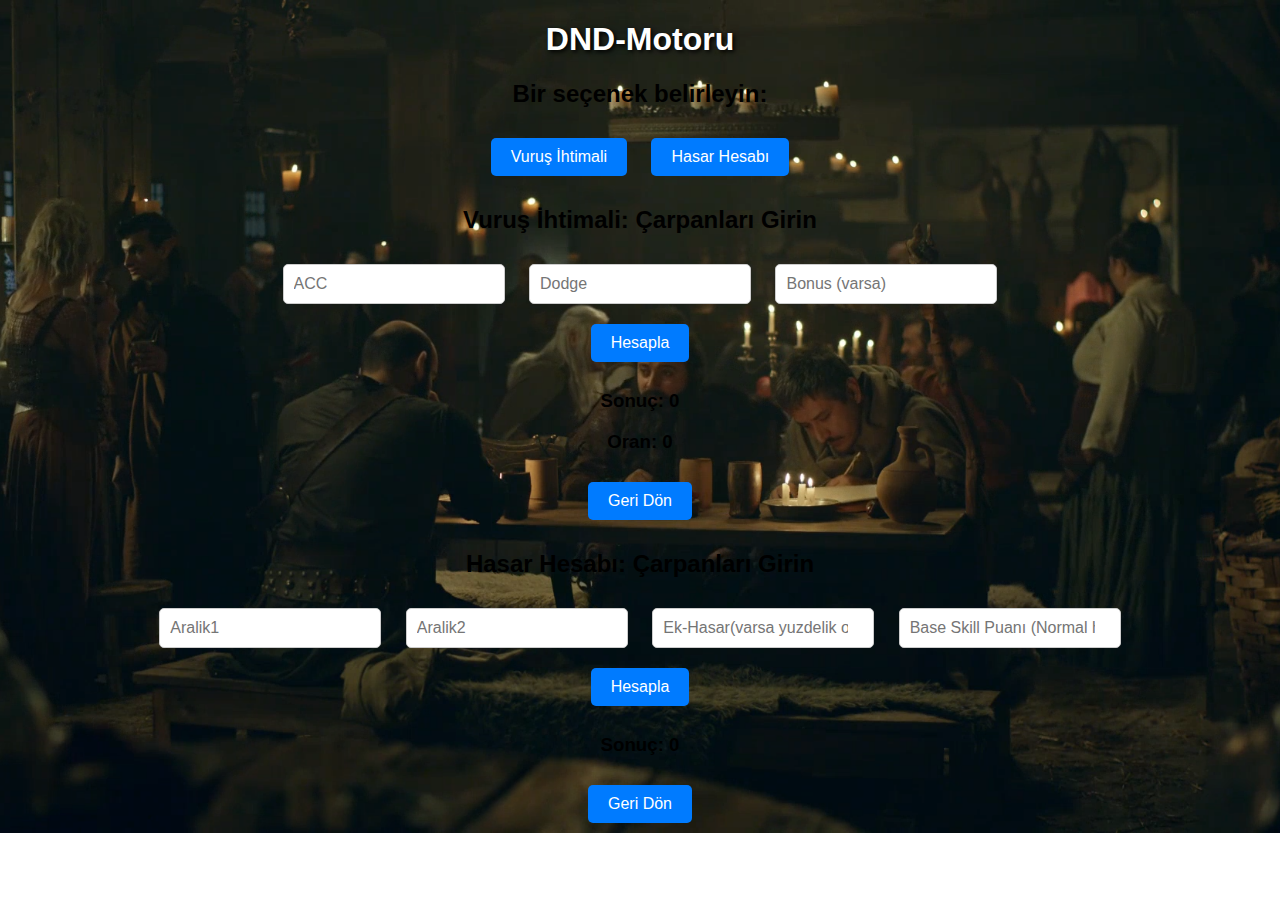
==== index.html @ 45a0b003 "v1.5" ====
<!DOCTYPE html>
<html lang="en">
<head>
    <meta charset="UTF-8">
    <meta name="viewport" content="width=device-width, initial-scale=1.0">
    <title>DND-Motoru</title>
    <link rel="stylesheet" href="style.css">
    
</head>
<body>
    <h1>DND-Motoru</h1>

    <!-- Seçim Alanı -->
    <div id="options">
        <h2>Bir seçenek belirleyin:</h2>
        <button onclick="showCalculation('A')">Vuruş İhtimali</button>
        <button onclick="showCalculation('B')">Hasar Hesabı</button>
    </div>

    <!-- A Seçeneği için Form -->
    <div id="calculationA">
        <h2>Vuruş İhtimali: Çarpanları Girin</h2>
        <input type="number" id="aNum1" placeholder="ACC">
        <input type="number" id="aNum2" placeholder="Dodge">
        <input type="number" id="aNum3" placeholder="Bonus (varsa)">        <br>
        <button onclick="calculateA()">Hesapla</button>
        <h3>Sonuç: <span id="resultA">0</span></h3>
        <h3>Oran: <span id="resultC">0</span></h3>
        <button onclick="reset()">Geri Dön</button>
    </div>

    <!-- B Seçeneği için Form -->
    <div id="calculationB">
        <h2>Hasar Hesabı: Çarpanları Girin</h2>
        <input type="number" id="bNum1" placeholder="Aralik1">
        <input type="number" id="bNum2" placeholder="Aralik2">
        <input type="number" id="bNum3" placeholder="Ek-Hasar(varsa yuzdelik olarak girin)">
        <input type="number" id="bNum4" placeholder="Base Skill Puanı (Normal halini girin)">        <br>
        <button onclick="calculateB()">Hesapla</button>
        <h3>Sonuç: <span id="resultB">0</span></h3>
        <button onclick="reset()">Geri Dön</button>
    </div>

    <script>
        // İlgili hesaplama formunu gösterir
        function showCalculation(option) {
            document.getElementById('options').style.display = 'none';
            if (option === 'A') {
                document.getElementById('calculationA').style.display = 'block';
            } else if (option === 'B') {
                document.getElementById('calculationB').style.display = 'block';
            }
        }

        // A Seçeneği hesaplaması
        function calculateA() {
            const num1 = parseFloat(document.getElementById('aNum1').value);
            const num2 = parseFloat(document.getElementById('aNum2').value);
            const num3 = parseFloat(document.getElementById('aNum3').value);
            const num4 = ((num1 - num2) + num3); // Yuzdelik Hesaplama - Ornegin sonuc 65 ise 0,65 olarak hesaplar. 100 olursa 1 olur ve vurus kesinlesir.
            const minOran = 5; // %5
            const maxOran = 95; // %95
            const num5 = Math.max(minOran, Math.min(maxOran, num4)) / 100; // Oranı sınırlıyoruz. %5 ile %95 arasında olacak. Kesin vuruş veya kesin kaçırma olmayacak.

            const rastgelesayi = Math.random(); // Rastgele sayi cekme - bunu yuzdelikle karsilastirarak vurus yapilip yapilmayacagini belirleyecegiz.
             
            document.getElementById("resultC").textContent = num5;
            if (rastgelesayi < num5) {
                
                document.getElementById("resultA").innerText = "Vurus Basarili";
                } else {
                document.getElementById("resultA").innerText = "Vurus Basarisiz";
                }
            //document.getElementById('resultA').textContent = result;
        }

        // B Seçeneği hesaplaması
        function calculateB() {
            const num1 = parseFloat(document.getElementById('bNum1').value); //aralik1 buyuk olan
            const num2 = parseFloat(document.getElementById('bNum2').value); //aralik2 kucuk olan
            const num3 = parseFloat(document.getElementById('bNum3').value); //ek hasar yuzdelik olarak girilecek
            const num4 = parseFloat(document.getElementById('bNum4').value); //base skill puanı tam haliyle girilecek

            const num5 = Math.floor(Math.random() * ((num1 - num2) + 1)) + num2; // Vurus araligindan rastgele sayi ceker. Ornegin 10-15 ise 10-15 arasindan bir sayi ceker.
            const num6 = 1+ (num3/100); // Yuzdelik hasar hesabi
            const num7 = 1+ ((num4 - 10)/100); // Base skill puanından 10 eksilt ve yuzdelik olarak ekle. Ornegin 15 ise 5% ekstra hasar verir.
            const result = num5*num6*num7; // Hesaplama
            document.getElementById('resultB').textContent = result;
        }

        // Ana menüye dönüş
        function reset() {
            document.getElementById('options').style.display = 'block';
            document.getElementById('calculationA').style.display = 'none';
            document.getElementById('calculationB').style.display = 'none';
            document.getElementById('resultA').textContent = '0';
            document.getElementById('resultB').textContent = '0';
        }
    </script>
</body>
</html>
---- style.css ----
/* Body arkaplan ayarı */
body {
    background-image: url('images/background.jpg'); /* Arkaplan resmi */
    background-size: cover; /* Resim tüm ekranı kaplar */
    background-position: center; /* Resmi ortalar */
    background-repeat: no-repeat; /* Resim tekrar etmez */
    font-family: Arial, sans-serif; /* Yazı tipi */
    margin: 0;
    padding: 0;
    text-align: center;
}

/* Başlık için stil */
h1 {
    color: white; /* Başlık rengi */
    text-shadow: 2px 2px 4px #000; /* Başlığa gölge efekti */
}

/* Butonlar için stil */
button {
    margin: 10px;
    padding: 10px 20px;
    font-size: 16px;
    background-color: #007bff;
    color: white;
    border: none;
    border-radius: 5px;
    cursor: pointer;
    transition: background-color 0.3s ease;
}

/* Buton hover efekti */
button:hover {
    background-color: #0056b3;
}

/* Input alanları için stil */
input {
    margin: 10px;
    padding: 10px;
    font-size: 16px;
    border: 1px solid #ccc;
    border-radius: 5px;
    width: 200px;
}
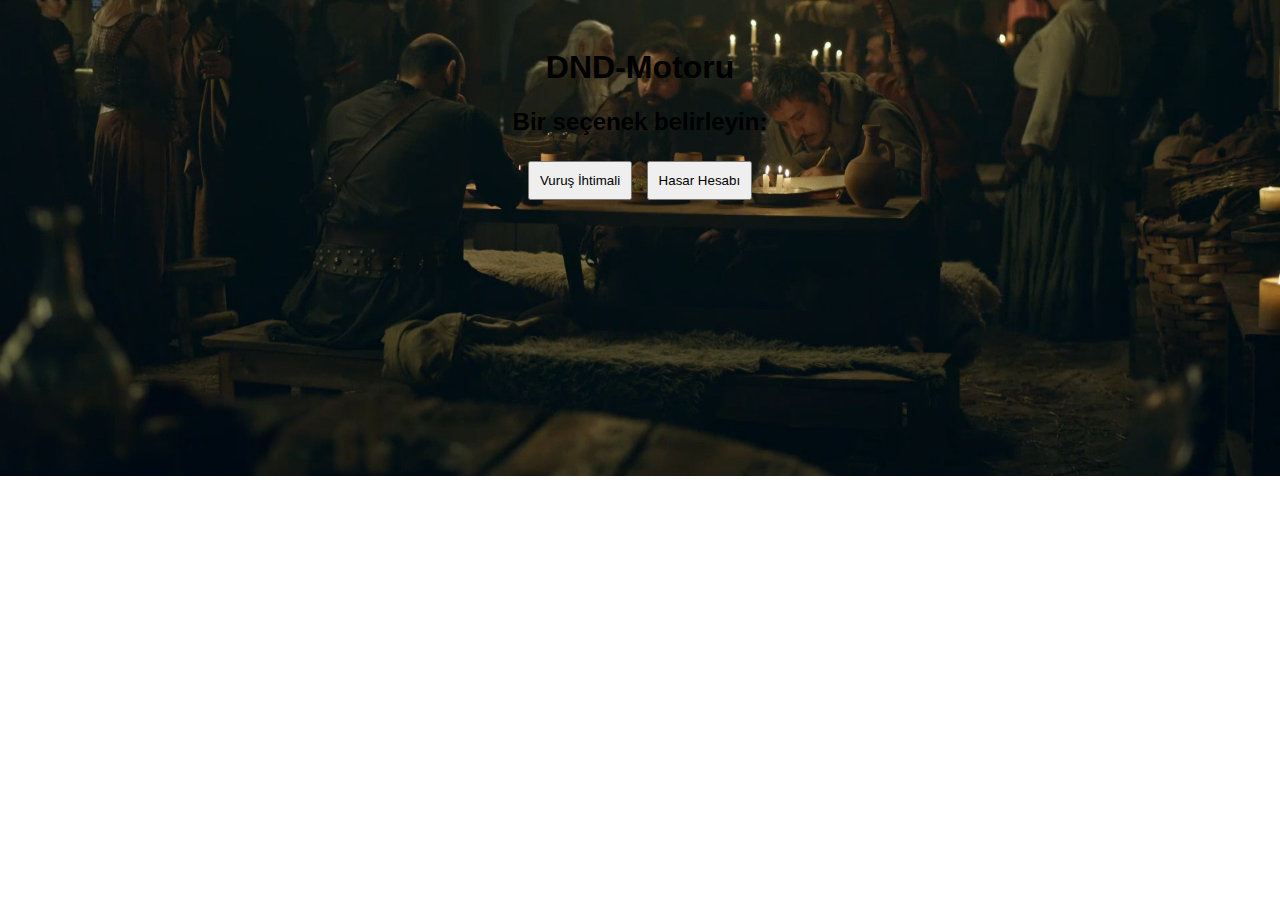
==== commit 804b87da: "v1.5.1" ====
--- a/index.html
+++ b/index.html
@@ -4,8 +4,22 @@
     <meta charset="UTF-8">
     <meta name="viewport" content="width=device-width, initial-scale=1.0">
     <title>DND-Motoru</title>
-    <link rel="stylesheet" href="style.css">
-    
+    <style>
+        body { 
+        font-family: Arial, sans-serif; 
+        text-align: center; 
+        padding: 20px; 
+        background-image: url('images/background.jpg');
+        background-size: cover;
+        background-position: center;
+        background-repeat: no-repeat;
+        }
+
+        #options, #calculationA, #calculationB { margin-top: 20px; }
+        #calculationA, #calculationB { display: none; }
+        input, button { margin: 5px; padding: 10px; }
+        .hidden { display: none; }
+    </style>
 </head>
 <body>
     <h1>DND-Motoru</h1>
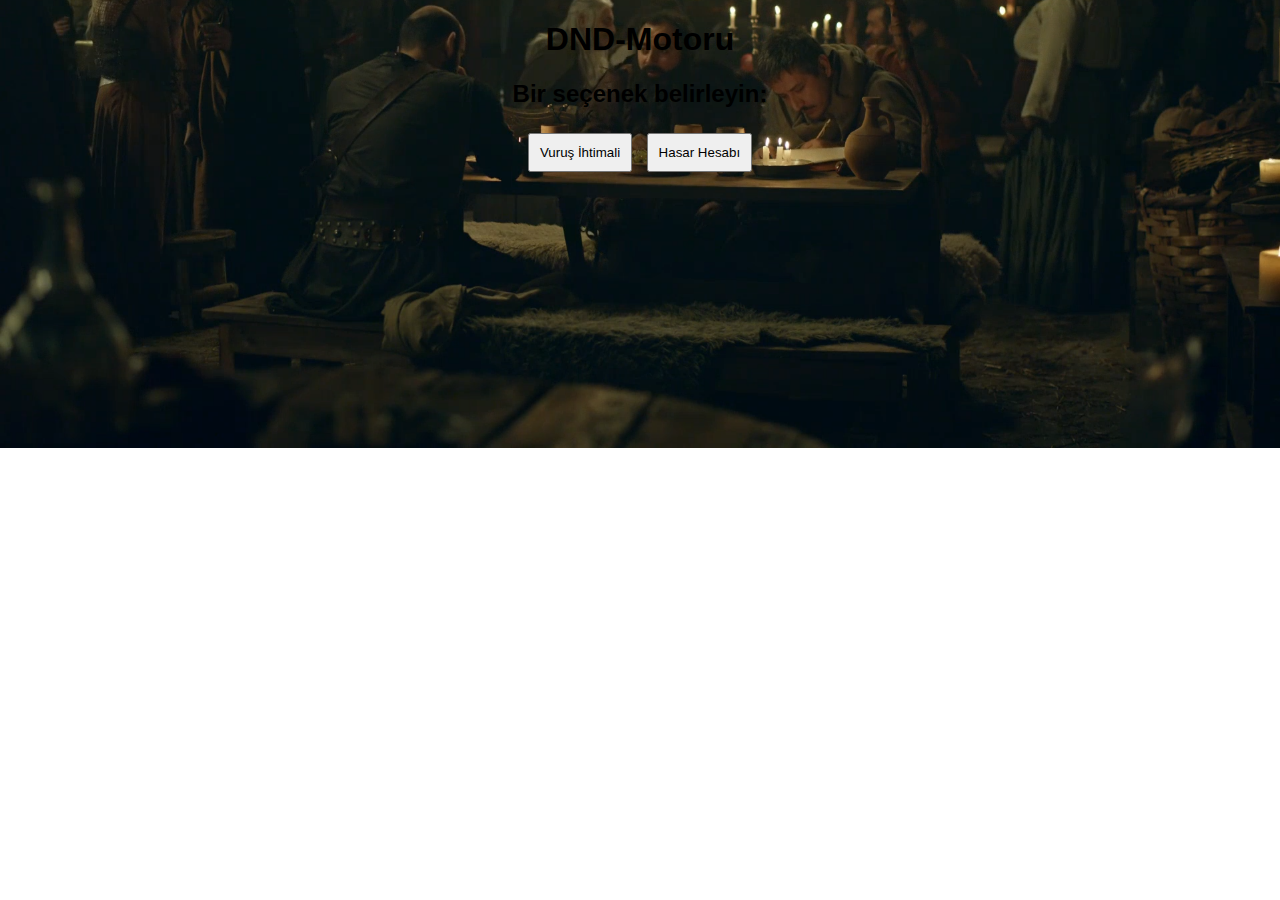
==== commit b39d914b: "v1.5.2" ====
--- a/index.html
+++ b/index.html
@@ -8,11 +8,14 @@
         body { 
         font-family: Arial, sans-serif; 
         text-align: center; 
-        padding: 20px; 
+        padding: 0; 
+        margin: 0;
+        height: 100%;
         background-image: url('images/background.jpg');
         background-size: cover;
         background-position: center;
         background-repeat: no-repeat;
+
         }
 
         #options, #calculationA, #calculationB { margin-top: 20px; }
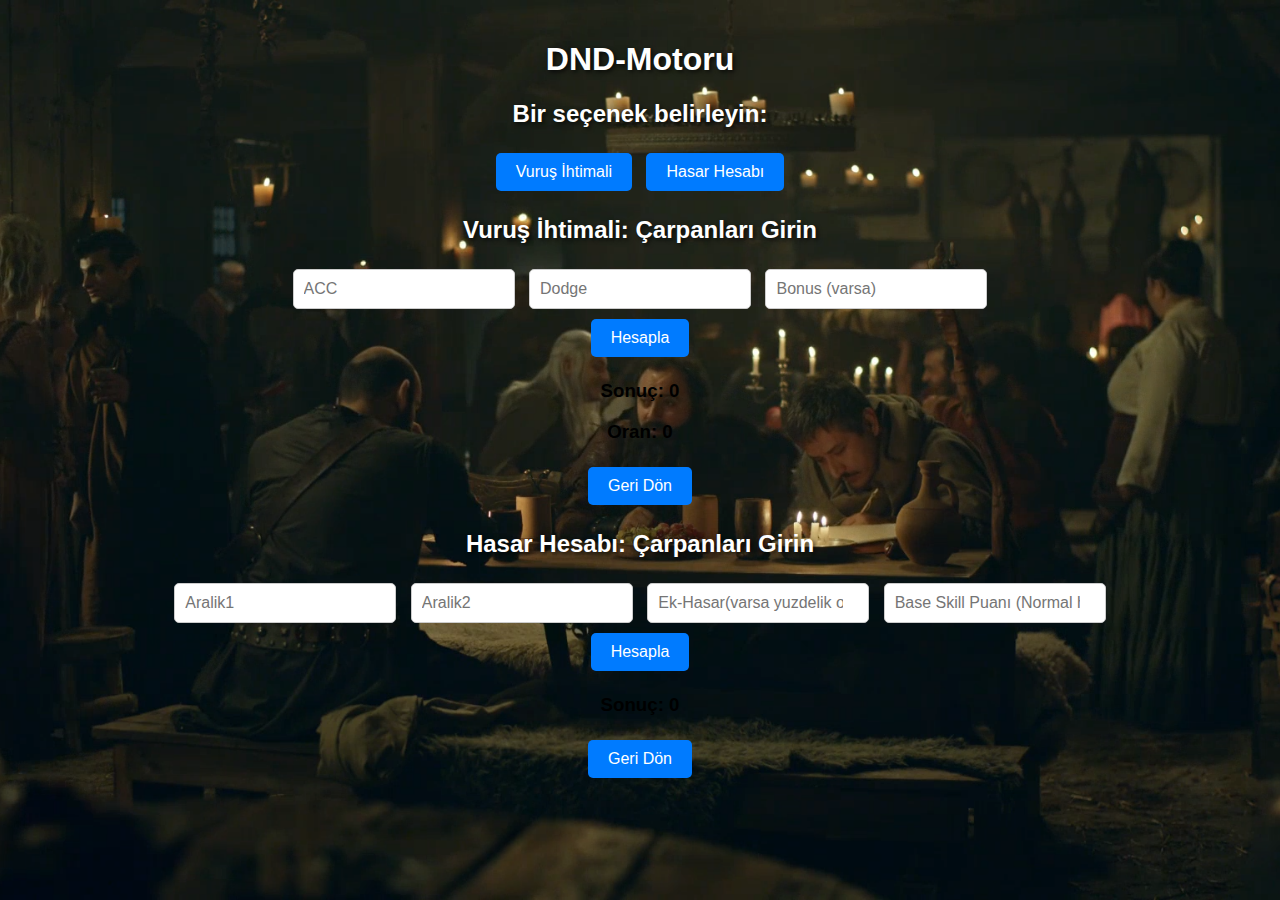
==== commit 020fe67b: "v1.5.4" ====
--- a/index.html
+++ b/index.html
@@ -4,25 +4,19 @@
     <meta charset="UTF-8">
     <meta name="viewport" content="width=device-width, initial-scale=1.0">
     <title>DND-Motoru</title>
-    <style>
+    <link rel="stylesheet" href="style.css">
+    <!-- <style>
         body { 
         font-family: Arial, sans-serif; 
         text-align: center; 
-        padding: 0; 
-        margin: 0;
-        height: 100%;
-        background-image: url('images/background.jpg');
-        background-size: cover;
-        background-position: center;
-        background-repeat: no-repeat;
-
+        padding: 20px;
         }
 
         #options, #calculationA, #calculationB { margin-top: 20px; }
         #calculationA, #calculationB { display: none; }
         input, button { margin: 5px; padding: 10px; }
         .hidden { display: none; }
-    </style>
+    </style> -->
 </head>
 <body>
     <h1>DND-Motoru</h1>
--- a/style.css
+++ b/style.css
@@ -0,0 +1,61 @@
+body {
+    font-family: Arial, sans-serif;
+    text-align: center;
+    margin: 0;
+    padding: 20px;
+    background-image: url('images/background.jpg'); /* Arka plan resmi */
+    background-size: cover; /* Resim tüm alanı kaplar */
+    background-position: center; /* Ortalanmış */
+    background-repeat: no-repeat; /* Tekrar etmez */
+    background-attachment: fixed; /* Sayfa kaydırıldığında arka plan sabit kalır */
+    
+}
+
+button {
+    margin: 5px;
+    padding: 10px 20px;
+    font-size: 16px;
+    background-color: #007bff; /* Mavi buton */
+    color: white;
+    border: none;
+    border-radius: 5px;
+    cursor: pointer;
+    transition: background-color 0.3s ease;
+}
+
+/* Buton Hover Efekti */
+button:hover {
+    background-color: #0056b3; /* Hover'da daha koyu mavi */
+}
+
+/*image {
+    margin: 5px;
+    padding: 10px;
+    font-size: 16px; 
+    background-image: url('images/background.jpg');
+    background-size: cover;
+    background-position: center;
+    background-repeat: no-repeat;
+    background-attachment: scroll;
+    height: 100%; 
+    padding: 0; 
+    margin: 0;
+}
+*/
+input {
+    margin: 5px;
+    padding: 10px;
+    font-size: 16px;
+    border: 1px solid #ccc;
+    border-radius: 5px;
+    width: 200px;
+}
+
+.hidden {
+    display: none;
+}
+
+h1, h2 {
+    color: #fff; /* Başlık yazı rengi beyaz */
+    text-shadow: 2px 2px 4px rgba(0, 0, 0, 0.7); /* Hafif gölge efekti */
+}
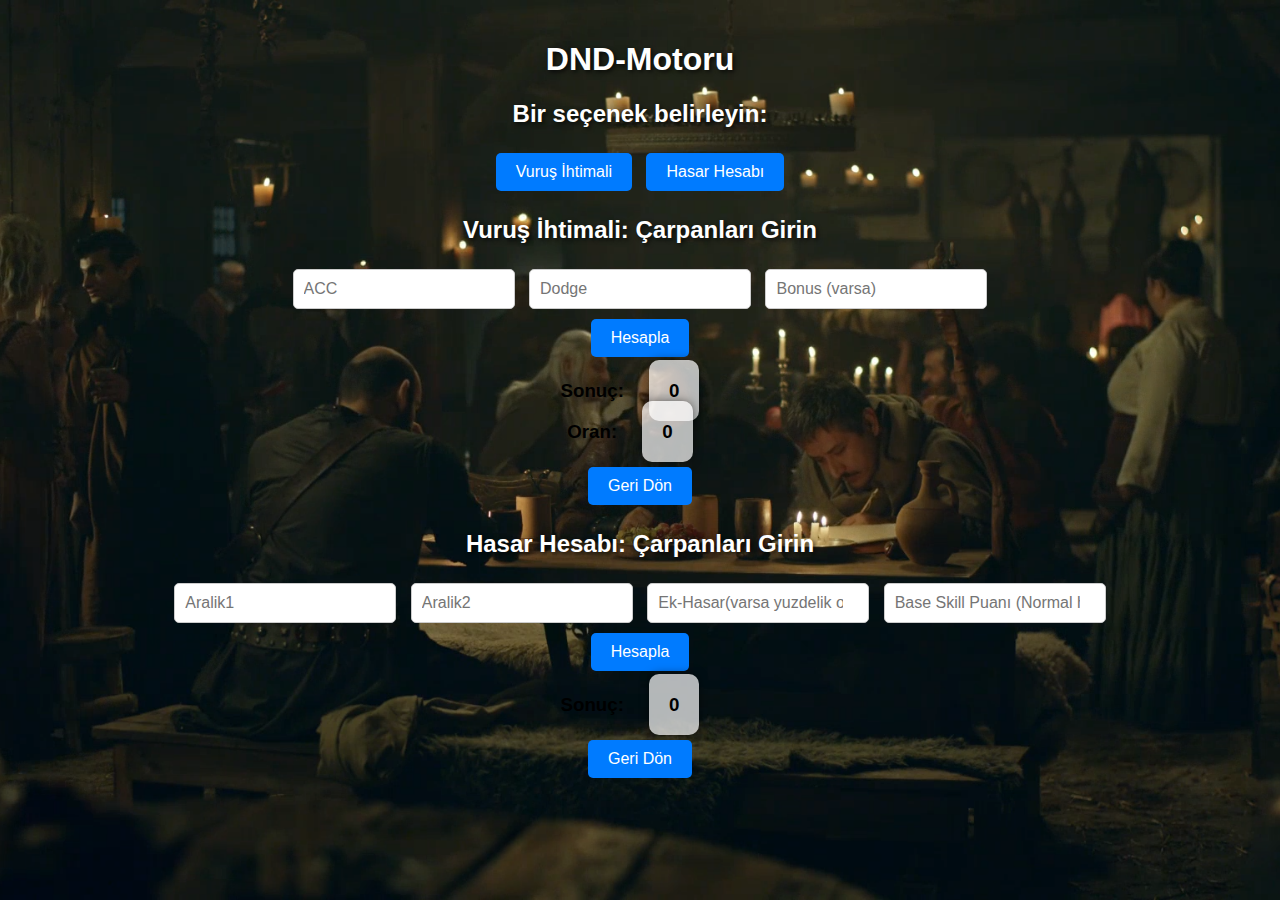
==== commit 6f130e8e: "v1.5.5" ====
--- a/index.html
+++ b/index.html
@@ -35,8 +35,8 @@
         <input type="number" id="aNum2" placeholder="Dodge">
         <input type="number" id="aNum3" placeholder="Bonus (varsa)">        <br>
         <button onclick="calculateA()">Hesapla</button>
-        <h3>Sonuç: <span id="resultA">0</span></h3>
-        <h3>Oran: <span id="resultC">0</span></h3>
+        <h3>Sonuç: <span id="resultA" class="output">0</span></h3>
+        <h3>Oran: <span id="resultC" class="output">0</span></h3>
         <button onclick="reset()">Geri Dön</button>
     </div>
 
@@ -48,7 +48,7 @@
         <input type="number" id="bNum3" placeholder="Ek-Hasar(varsa yuzdelik olarak girin)">
         <input type="number" id="bNum4" placeholder="Base Skill Puanı (Normal halini girin)">        <br>
         <button onclick="calculateB()">Hesapla</button>
-        <h3>Sonuç: <span id="resultB">0</span></h3>
+        <h3>Sonuç: <span id="resultB" class="output">0</span></h3>
         <button onclick="reset()">Geri Dön</button>
     </div>
 
--- a/style.css
+++ b/style.css
@@ -9,6 +9,14 @@
     background-repeat: no-repeat; /* Tekrar etmez */
     background-attachment: fixed; /* Sayfa kaydırıldığında arka plan sabit kalır */
     
+}
+
+.output {
+    margin: 20px;
+    padding: 20px;
+    background-color: rgba(255, 255, 255, 0.7); /* Beyaz arka plan, hafif saydamlık */
+    border-radius: 10px;
+    box-shadow: 0 0 10px rgba(0, 0, 0, 0.5); /* Hafif gölge efekti */
 }
 
 button {
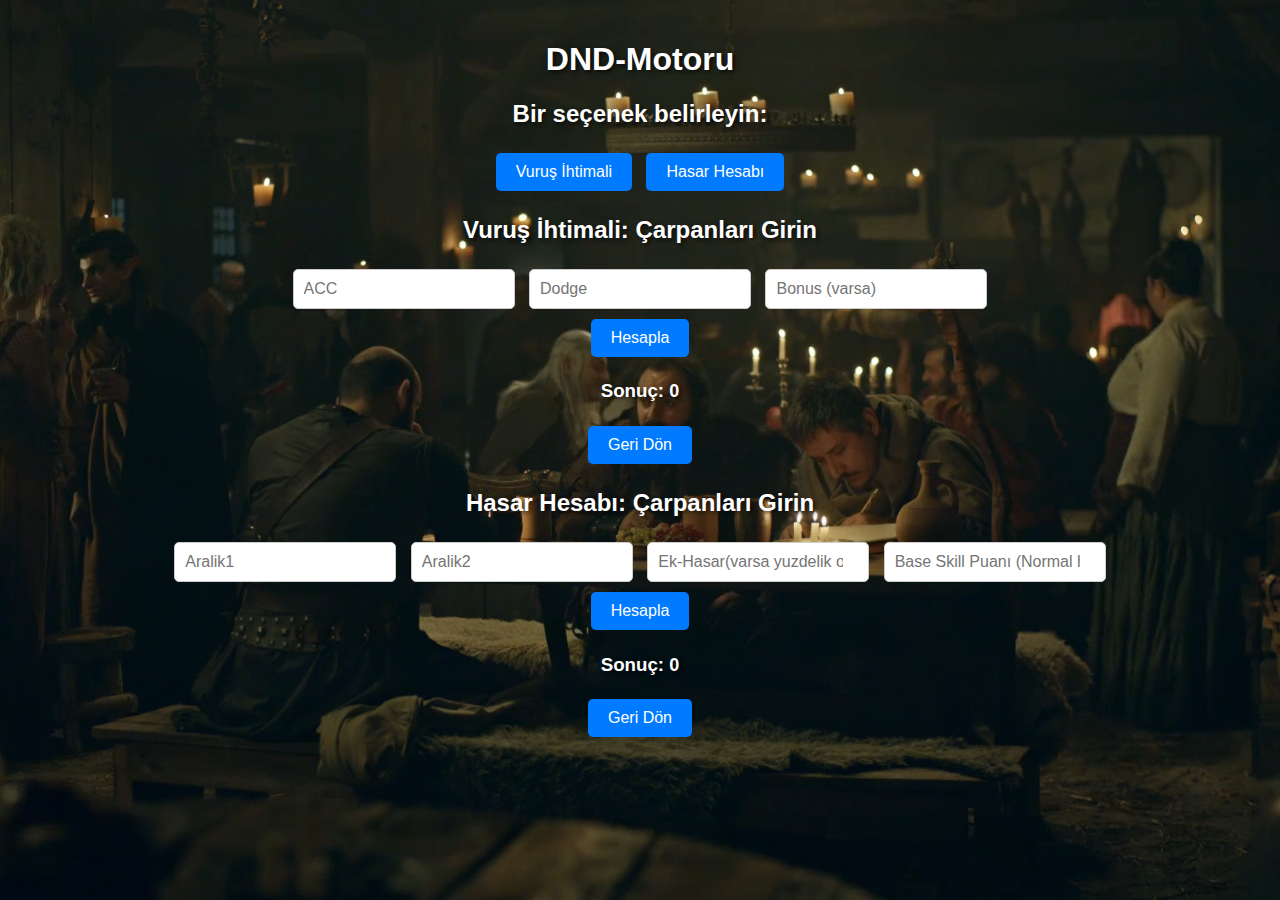
==== commit fe004853: "v1.6" ====
--- a/index.html
+++ b/index.html
@@ -36,7 +36,7 @@
         <input type="number" id="aNum3" placeholder="Bonus (varsa)">        <br>
         <button onclick="calculateA()">Hesapla</button>
         <h3>Sonuç: <span id="resultA" class="output">0</span></h3>
-        <h3>Oran: <span id="resultC" class="output">0</span></h3>
+      <!-- <h3>Oran: <span id="resultC" class="output">0</span></h3> -->
         <button onclick="reset()">Geri Dön</button>
     </div>
 
@@ -75,7 +75,7 @@
 
             const rastgelesayi = Math.random(); // Rastgele sayi cekme - bunu yuzdelikle karsilastirarak vurus yapilip yapilmayacagini belirleyecegiz.
              
-            document.getElementById("resultC").textContent = num5;
+            // document.getElementById("resultC").textContent = num5;
             if (rastgelesayi < num5) {
                 
                 document.getElementById("resultA").innerText = "Vurus Basarili";
--- a/style.css
+++ b/style.css
@@ -12,11 +12,9 @@
 }
 
 .output {
-    margin: 20px;
-    padding: 20px;
-    background-color: rgba(255, 255, 255, 0.7); /* Beyaz arka plan, hafif saydamlık */
-    border-radius: 10px;
-    box-shadow: 0 0 10px rgba(0, 0, 0, 0.5); /* Hafif gölge efekti */
+    color: white; /* Yazı rengi beyaz */
+    font-weight: bold; /* Daha belirgin olsun diye kalın yazı */
+    font-size: 18px; /* Yazı boyutunu biraz büyüt */
 }
 
 button {
@@ -63,7 +61,7 @@
     display: none;
 }
 
-h1, h2 {
+h1, h2, h3 {
     color: #fff; /* Başlık yazı rengi beyaz */
     text-shadow: 2px 2px 4px rgba(0, 0, 0, 0.7); /* Hafif gölge efekti */
 }
